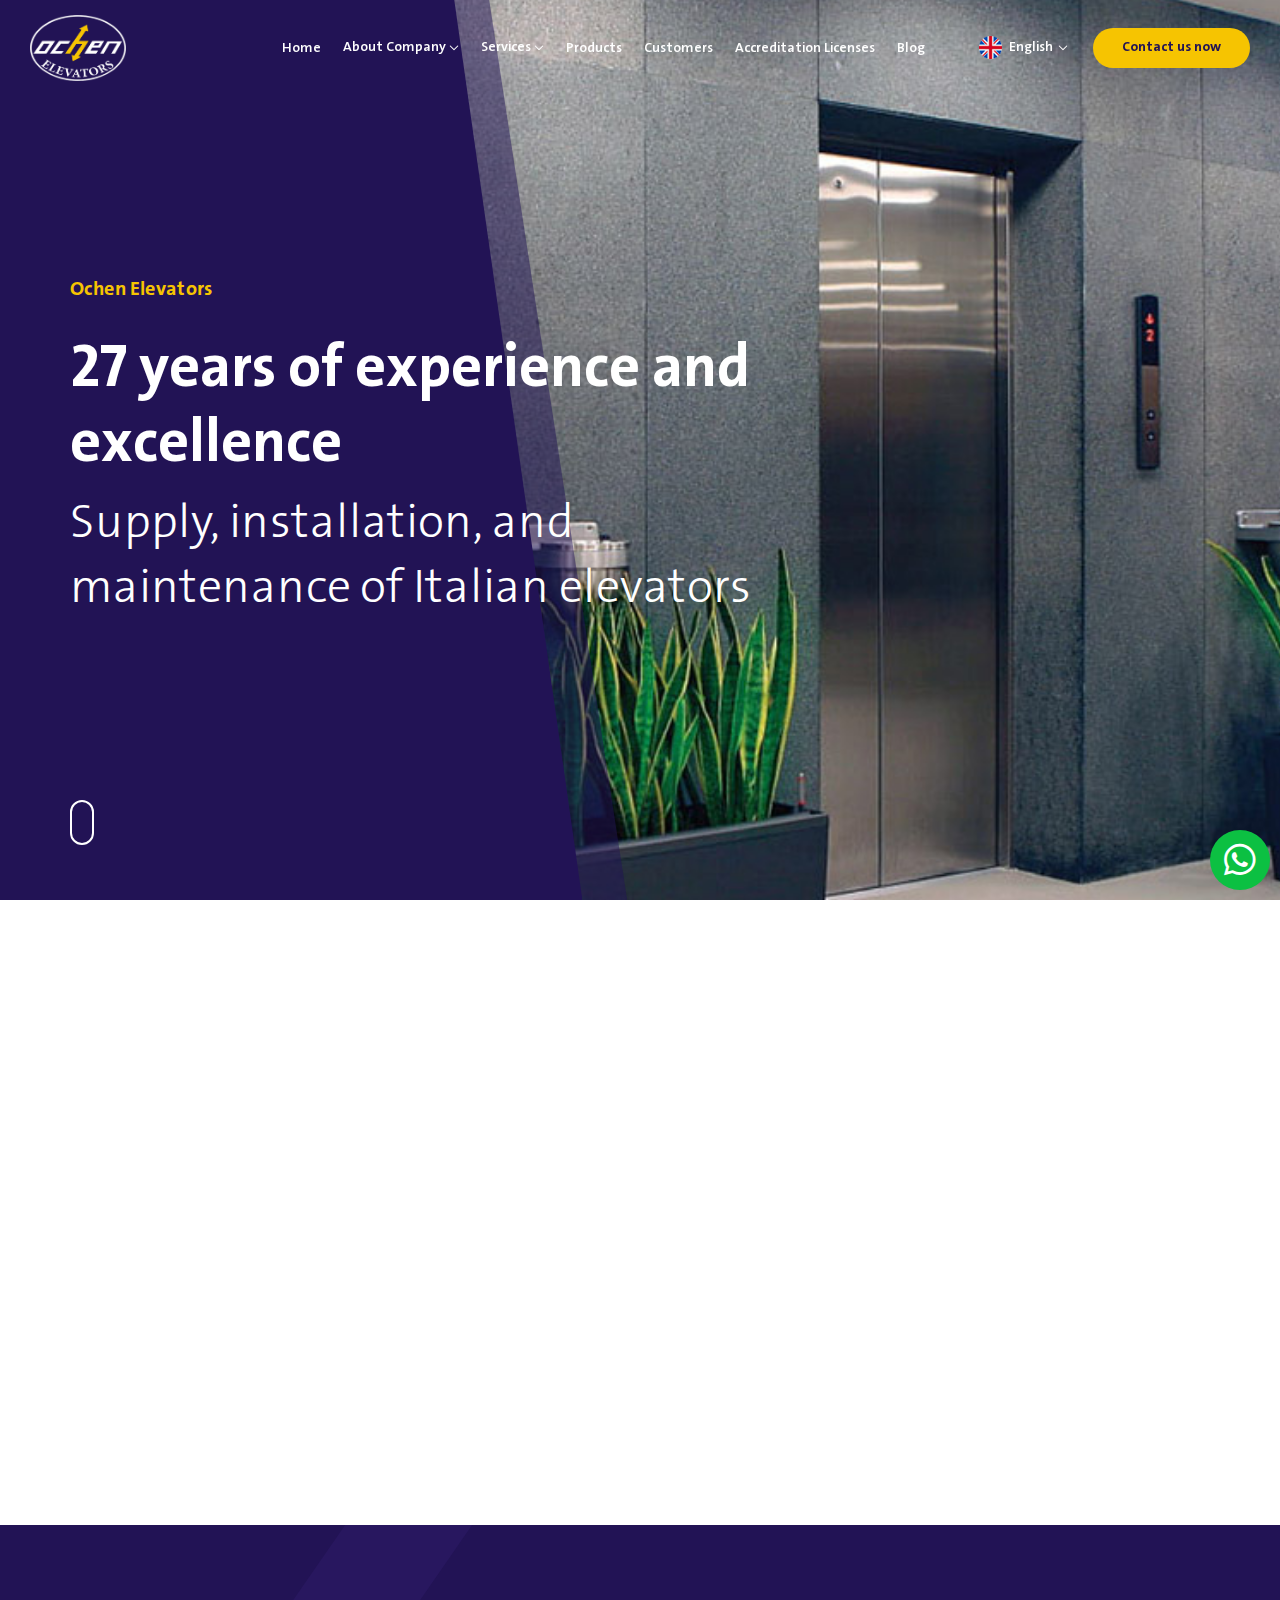
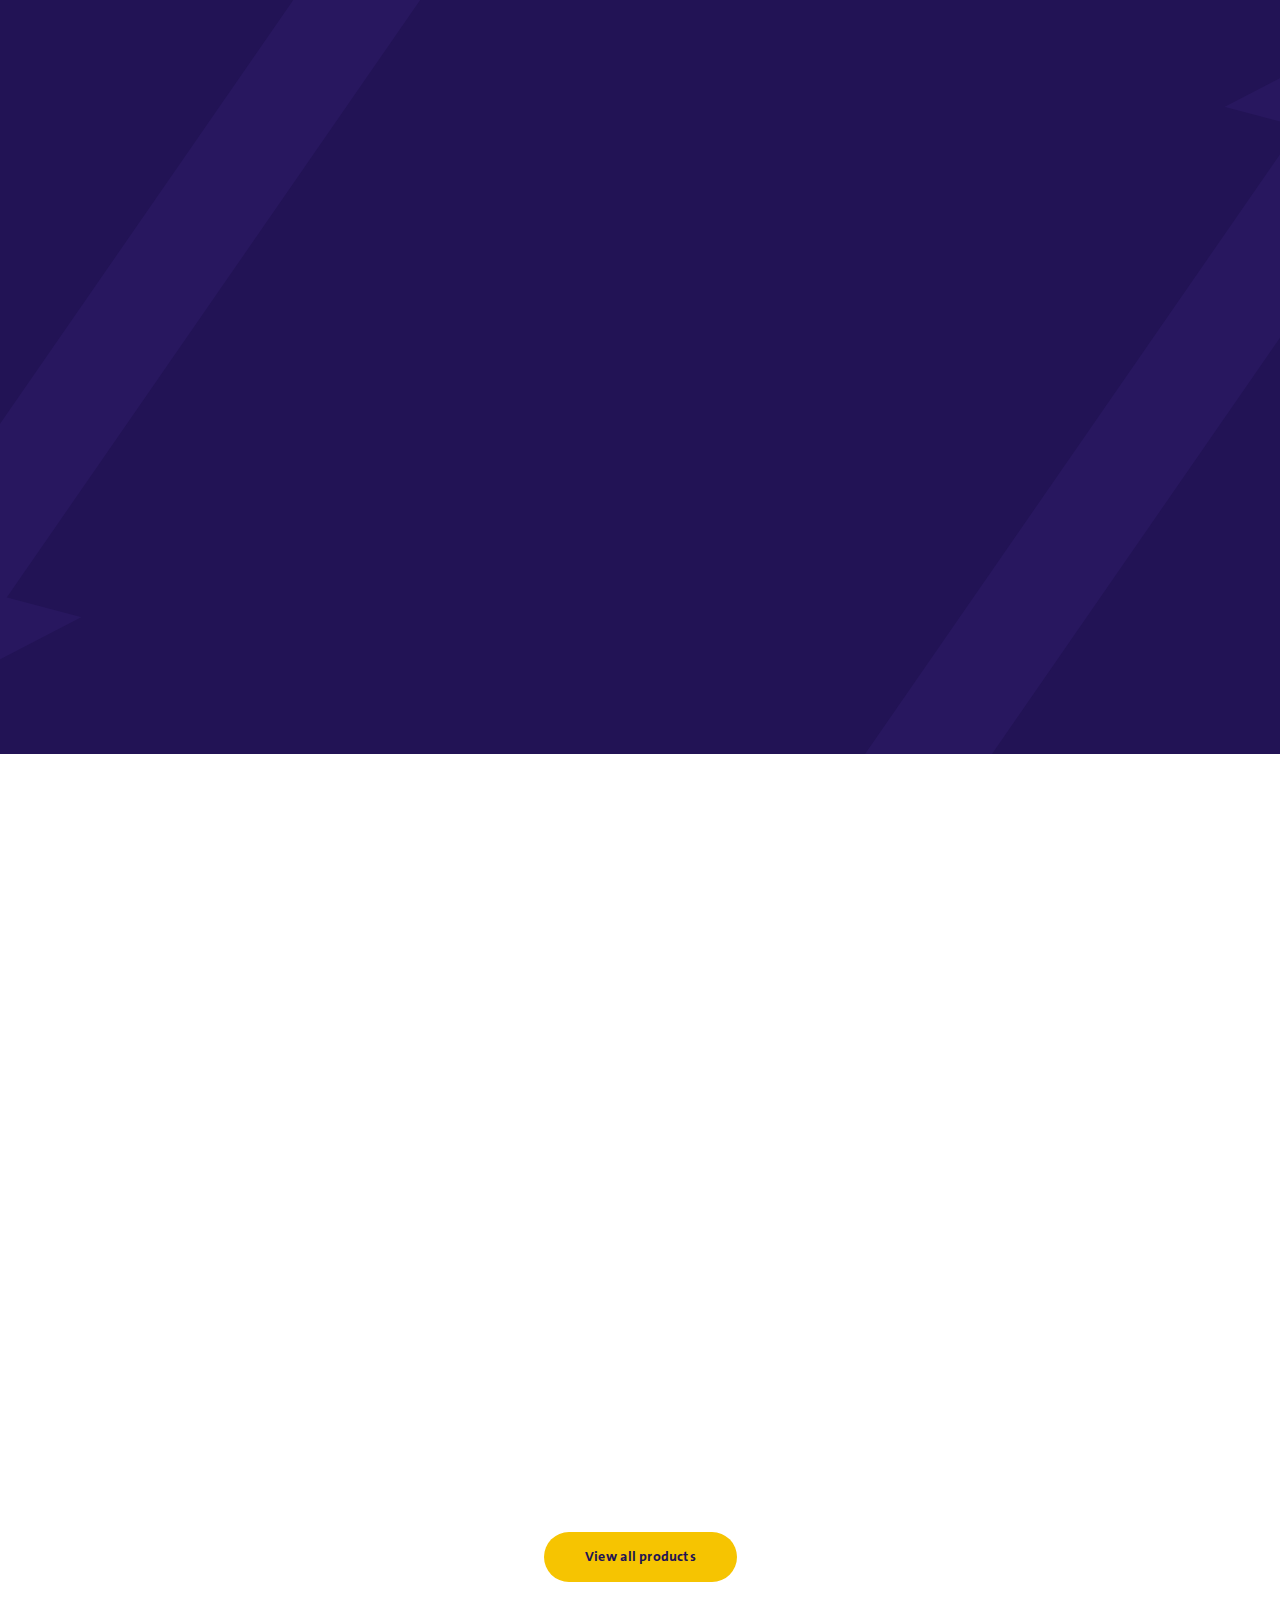
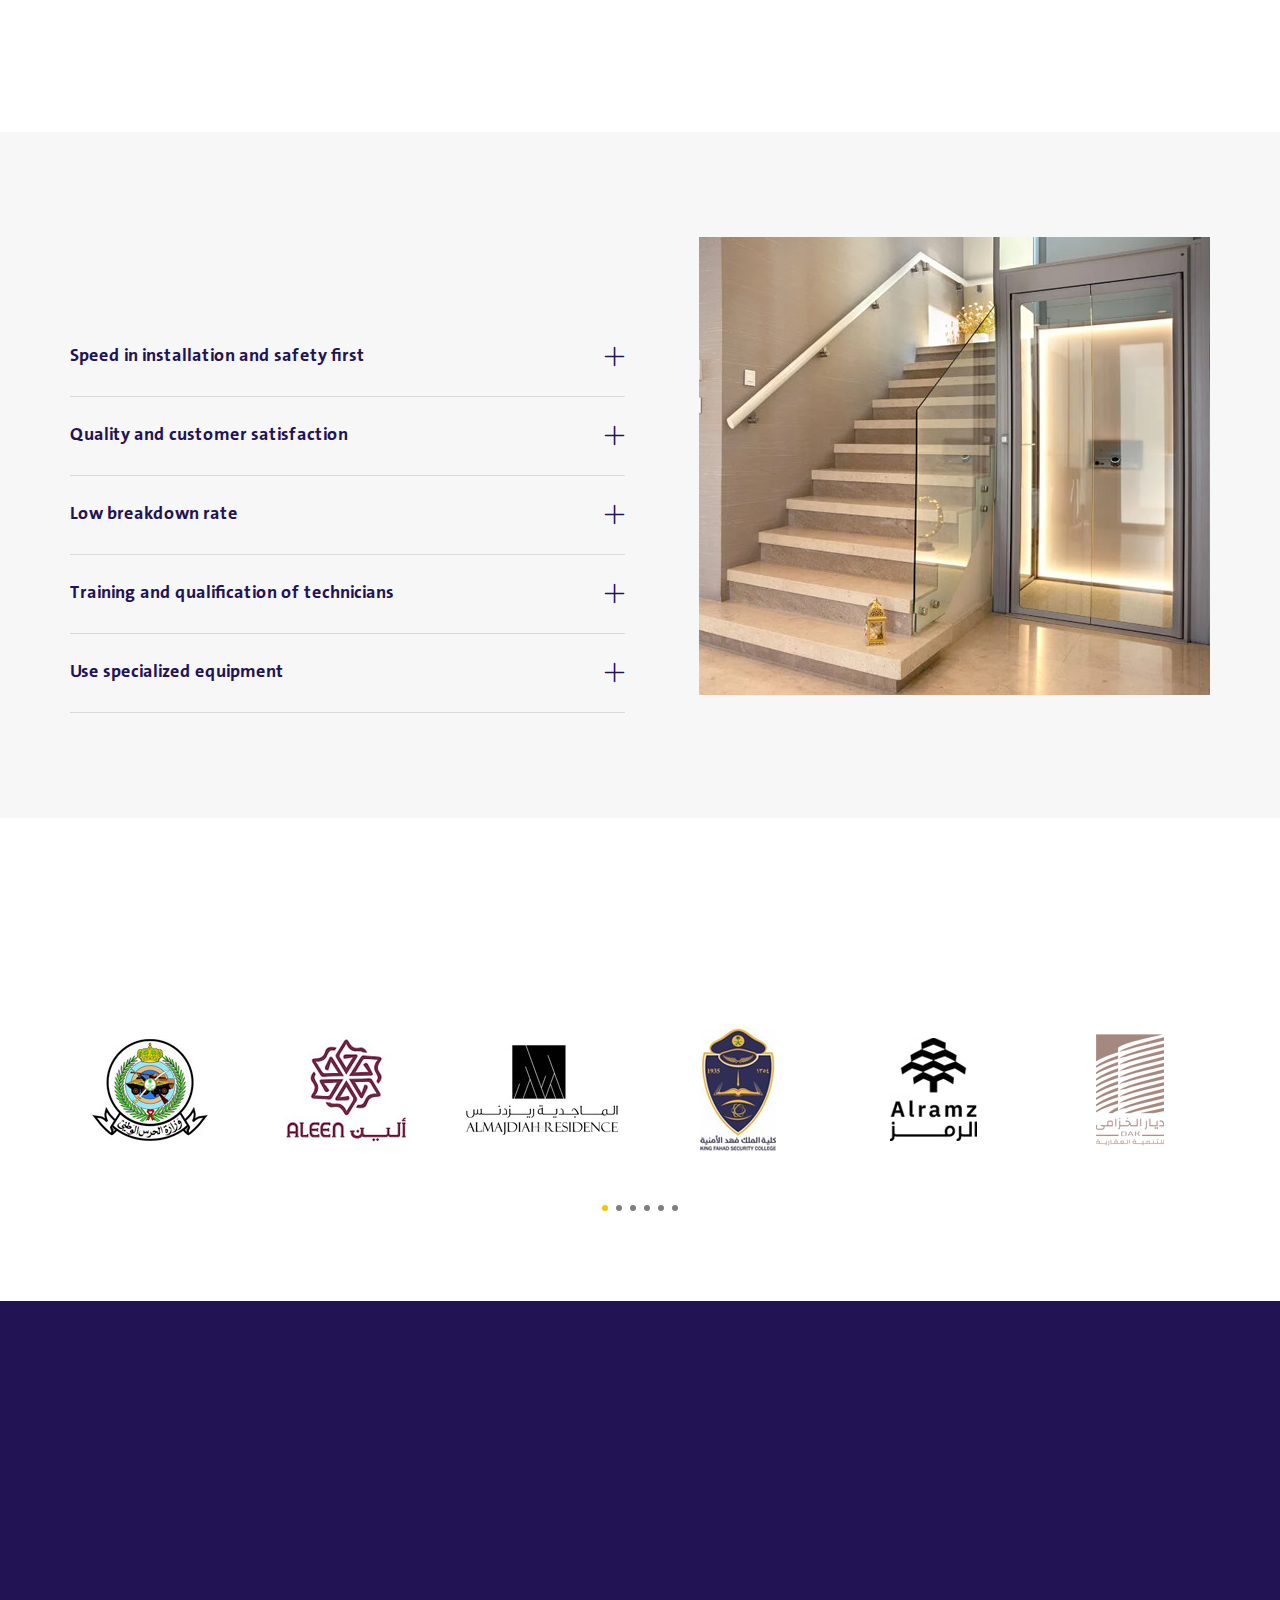
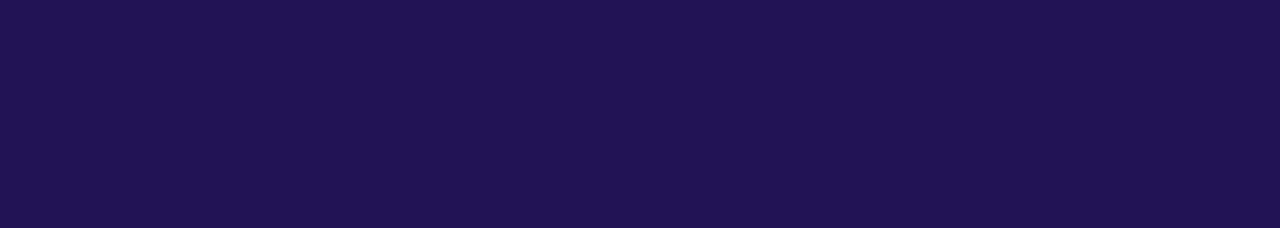
==== en.html @ ff2b9238 "first commit" ====
<!DOCTYPE html>
<html lang="en" dir="ltr">

<head>
    <meta charset="UTF-8" />
    <meta http-equiv="X-UA-Compatible" content="IE=edge" />
    <meta name="viewport" content="width=device-width, initial-scale=1.0" />
    <meta name="description" content="">
    <meta name="keywords" content="">
    <link rel="icon" href="images/fav.png" type="image/webp" />

    <link rel="stylesheet" href="style/swiper-bundle.min.css">
    <link rel="stylesheet" href="style/all.min.css">
    <link rel="stylesheet" href="style/bootstrap.min.css">
    <link rel="stylesheet" href="style/swiper-bundle.min.css">
    <link rel="stylesheet" href="style/sal.css">
    <link rel="stylesheet" href="style/main.css" />
    <title> Ochen Elevators</title>
</head>

<body>



    <!-- preloader -->
    <div class="preloader-container">
        <div class="preloader"></div>
    </div>

    <!-- End preloader -->

    <!-- Start header -->
    <header>
        <div class="header-content">
            <a href="index.html" class="logo">
                <img src="images/ochen-logo-dark.png" class="logo-dark" alt="logo">
                <img src="images/ochen-logo-light.png" class="logo-light" alt="logo">
            </a>
            <nav class="navigation">
                <div class="mob-upper-nav">
                    <div class="lang">
                        <div class="img-text">
                            <img src="images/en.png" alt="">
                            <span class="lang-type">English</span>
                        </div>
                        <div class="lang-details ">
                            <ul class="ul-es">
                                <li><a href="index.html">العربية</a></li>
                                <li><a href="en.html">english</a></li>
                            </ul>
                        </div>
                    </div>
                    <button class="close-nav-btn">
                        <i class="fa-regular fa-xmark close-icon"></i>
                    </button>


                </div>

                <ul class="list-unstyled big-menu">
                    <li><a href="index.html">Home</a></li>
                    <li class="menu-item-has-children">
                        <a href="#" class="item-anchor">
                            About Company
                        </a>
                        <ul class="sub-menu">
                            <li>
                                <a href="#"> About us </a>
                            </li>
                            <li>
                                <a href="#">   vision </a>
                            </li>
                            <li>
                                <a href="#">  message </a>
                            </li>
                            <li>
                                <a href="#">  priority </a>
                            </li>
                            <li>
                                <a href="#">  products </a>
                            </li>
                            <li>
                                <a href="#">  clients </a>
                            </li>
                            <li>
                                <a href="#"> Accreditation licenses</a>
                            </li>
                            <li>
                                <a href="#">Contact us</a>
                            </li>
                        </ul>
                    </li>
                    <li class="menu-item-has-children">
                        <a href="#" class="item-anchor">
                            services
                        </a>
                        <ul class="sub-menu">
                            <li>
                                <a href="#">Elevator installation</a>
                            </li>
                            <li>
                                <a href="#">Elevator maintenance</a>
                            </li>
                            <li>
                                <a href="#">Rehabilitation of old elevators</a>
                            </li>
                            <li>
                                <a href="#">Installation of parking lifts</a>
                            </li>
                            <li>
                                <a href="#">Installing a food elevator</a>
                            </li>
                            <li>
                                <a href="#">Elevator installation for disabled access</a>
                            </li>
                            <li>
                                <a href="#">Freight elevator installation</a>
                            </li>
                            <li>
                                <a href="#">Providing elevator spare parts</a>
                            </li>
                            <li>
                                <a href="#">VVVF damper device</a>
                            </li>
                            <li>
                                <a href="#">Emergency device (battery)</a>
                            </li>
                        </ul>
                    </li>
                    <li><a href="#"> Products</a></li>
                    <li><a href="#"> customers</a></li>
                    <li><a href="#">Accreditation licenses</a></li>
                    <li><a href="#">Blog</a></li>
                </ul>
            </nav>

            <div class="contact-lang-holder">
                <div class="lang">
                    <div class="img-text">
                        <img src="images/en.png" alt="">
                        <span class="lang-type">English</span>
                    </div>
                    <div class="lang-details ">
                        <ul class="ul-es">
                            <li><a href="index.html">العربية</a></li>
                            <li><a href="en.html">English</a></li>
                        </ul>
                    </div>
                </div>
                <button class="contact-btn mybtn">
                    Contact us now
                </button>
            </div>
            <button class="open-nav-btn">
                <i class="fa-regular fa-bars bars-icon"></i>
            </button>

        </div>
    </header>
    <!-- End of header -->


    <!-- Start mainBanner -->
    <main class="mainBanner">
        <div class="mainBanner-parent">
            <div class="overlay-solid"></div>
            <div class="overlay-gradient"></div>
            <img class="mainbanner-img" src="images/main-banner.jpg" alt="">

            <div class="container">
                <a href="#about-sec" class="scroll-btn">
                    <span></span>
                </a>
                <div class="banner-desc">
                    <h3 class="sub-title" data-sal="slide-up" data-sal-delay="200" data-sal-duration="500"
                        data-sal-easing="ease-out-back">Ochen Elevators </h3>
                    <h1 class="main-title" data-sal="slide-up" data-sal-delay="200" data-sal-duration="500"
                        data-sal-easing="ease-out-back">27 years of experience and excellence</h1>
                    <h3 class="desc-title" data-sal="slide-up" data-sal-delay="250" data-sal-duration="500"
                        data-sal-easing="ease-out-back">Supply, installation, and maintenance of Italian elevators</h3>
                </div>
            </div>
        </div>
    </main>
    <!-- End  mainBanner -->


    <!-- Start About  -->
    <section class="about " id="about-sec">
        <div class="container">
            <div class="about-parent">
                <div class="content">
                    <div class="about-item">
                        <h2 class="about-title" data-sal="slide-up" data-sal-delay="100" data-sal-duration="500"
                            data-sal-easing="ease-out-back">
                            Ochen Elevators Company
                        </h2>
                        <p class="about-desc" data-sal="slide-up" data-sal-delay="150" data-sal-duration="500"
                            data-sal-easing="ease-out-back">Ochen Elevators was established in 1997 and has since risen to become one of the leading companies in the installation
                            and maintenance of elevators and escalators in Saudi Arabia. Our company boasts over 27 years of experience and
                            excellence in the supply, installation, and maintenance of high-quality Italian-made elevators for various uses in both
                            the public and private sectors. </p>
                        <div class="btns-holder" data-sal="slide-up" data-sal-delay="150" data-sal-duration="500"
                            data-sal-easing="ease-out-back">
                            <a href="#" class="mybtn download-btn">Download  profile </a>
                            <a href="#" class="mybtn request-btn">Request an offer now</a>
                        </div>

                    </div>
                </div>
                <div class="img-parent">
                    <div class="img-holder" data-sal="slide-up" data-sal-delay="100" data-sal-duration="500"
                        data-sal-easing="ease-out-back">
                        <img src="images/about/01.png" alt="">
                    </div>
                </div>
            </div>
        </div>
    </section>
    <!-- End About  -->

    <!-- Start Services -->
    <section class="services general-sec" id="myservices">
        <img class="arrow-top" src="images/arrow.png" alt="">
        <img class="arrow-bottom" src="images/arrow.png" alt="">
        <div class="container">
            <h3 class="sub-title" data-sal="slide-up" data-sal-delay="100" data-sal-duration="500"
                data-sal-easing="ease-out-back">
                services
            </h3>
            <h4 class="main-title" data-sal="slide-up" data-sal-delay="100" data-sal-duration="500"
                data-sal-easing="ease-out-back">
            We provide a full range of elevator and escalator installation and maintenance services.
            </h4>
            <div class="mySwiper-parent" data-sal="slide-up" data-sal-delay="150" data-sal-duration="500"
                data-sal-easing="ease-out-back">
                <div class="swiper">
                    <div class="swiper-wrapper">
                        <div class="swiper-slide">
                            <div class="item">
                                <a href="#" class="item-img-holder">
                                    <img src="images/services/01.jpg" alt="">
                                </a>
                                <a href="#" class="item-name">
                                    Elevator installation.
                                </a>
                            </div>
                        </div>
                        <div class="swiper-slide">
                            <div class="item">
                                <a href="#" class="item-img-holder">
                                    <img src="images/services/02.jpg" alt="">
                                </a>
                                <a href="#" class="item-name">
                                Elevator maintenance
                                </a>
                            </div>
                        </div>
                        <div class="swiper-slide">
                            <div class="item">
                                <a href="#" class="item-img-holder">
                                    <img src="images/services/03.jpg" alt="">
                                </a>
                                <a href="#" class="item-name">
                                    Refurbishing old elevators.
                                </a>
                            </div>
                        </div>
                    </div>
                </div>
                <div class="swiper-pagination"></div>
            </div>
        </div>
    </section>
    <!-- End Services -->


    <!-- Start Products -->
    <section class="products general-sec" id="myproducts">
        <div class="container">
            <h3 class="sub-title" data-sal="slide-up" data-sal-delay="100" data-sal-duration="500"
                data-sal-easing="ease-out-back">
                products
            </h3>
            <h4 class="main-title" data-sal="slide-up" data-sal-delay="100" data-sal-duration="500"
                data-sal-easing="ease-out-back">
                Ochen Elevators' products encompass elevator and escalator installation and maintenance.
            </h4>
            <div class="mySwiper-parent" data-sal="slide-up" data-sal-delay="150" data-sal-duration="500"
                data-sal-easing="ease-out-back">
                <div class="swiper">
                    <div class="swiper-wrapper">
                        <div class="swiper-slide">
                            <div class="item">
                                <a href="#" class="item-img-holder">
                                    <img src="images/products/01.jpg" alt="">
                                </a>
                                <a href="#" class="item-name">
                                    Passenger elevators
                                </a>
                            </div>
                        </div>
                        <div class="swiper-slide">
                            <div class="item">
                                <a href="#" class="item-img-holder">
                                    <img src="images/products/02.jpg" alt="">
                                </a>
                                <a href="#" class="item-name">
                                Elevators without a machine room
                                </a>
                            </div>
                        </div>
                        <div class="swiper-slide">
                            <div class="item">
                                <a href="#" class="item-img-holder">
                                    <img src="images/products/03.jpg" alt="">
                                </a>
                                <a href="#" class="item-name">
                                Glass panoramic elevators
                                </a>
                            </div>
                        </div>
                    </div>
                </div>
                <div class="swiper-pagination"></div>
            </div>
            <div class="viewall-holder">
                <a href="#" class="mybtn viewall-anchor">
                    View all products
                </a>
            </div>

        </div>
    </section>
    <!-- End Products -->



    <!-- Start Faq -->
    <section class="faq">
        <div class="container">
            <div class="faq-parent">
                <div class="faq-questions-cont">
                    <h3 class="main-title" data-sal="slide-up" data-sal-delay="100" data-sal-duration="500"
                        data-sal-easing="ease-out-back">
                        Why should you choose us?
                    </h3>
                    <div class="questions-parent">
                        <div class="main-question ">
                            <div class="ques-details">
                                <h3 class="ques-text">Speed in installation and safety first</h3>
                                <i class=" fa-light fa-plus icon "></i>
                            </div>
                            <div class="ques-answer">
                              We always strive to achieve the highest levels of quality and safety to meet the needs and aspirations of our customers.
                            </div>
                        </div>
                        <div class="main-question ">
                            <div class="ques-details">
                                <h3 class="ques-text"> Quality and customer satisfaction</h3>
                                <i class=" fa-light fa-plus icon "></i>
                            </div>
                            <div class="ques-answer">
                              We always strive to achieve the highest levels of quality and safety to meet the needs and aspirations of our customers.
                            </div>
                        </div>
                        <div class="main-question ">
                            <div class="ques-details">
                                <h3 class="ques-text">Low breakdown rate </h3>
                                <i class=" fa-light fa-plus icon "></i>
                            </div>
                            <div class="ques-answer">
                              We always strive to achieve the highest levels of quality and safety to meet the needs and aspirations of our customers.
                            </div>
                        </div>
                        <div class="main-question ">
                            <div class="ques-details">
                                <h3 class="ques-text">Training and qualification of technicians </h3>
                                <i class=" fa-light fa-plus icon "></i>
                            </div>
                            <div class="ques-answer">
                              We always strive to achieve the highest levels of quality and safety to meet the needs and aspirations of our customers.
                            </div>
                        </div>
                        <div class="main-question ">
                            <div class="ques-details">
                                <h3 class="ques-text"> Use specialized equipment</h3>
                                <i class=" fa-light fa-plus icon "></i>
                            </div>
                            <div class="ques-answer">
                              We always strive to achieve the highest levels of quality and safety to meet the needs and aspirations of our customers.
                            </div>
                        </div>

                    </div>
                </div>
                <div class="faq-img-holder">
                    <div class="img-holder">
                        <img src="images/faq/01.jpg" alt="">
                    </div>
                </div>
            </div>
        </div>
    </section>
    <!-- End Faq -->



    <!-- clients -->
    <section class="clients">
        <div class="container">
            <h3 class="main-title" data-sal="slide-up" data-sal-delay="100" data-sal-duration="500"
                data-sal-easing="ease-out-back">  Clients </h3>
            <div class="mySwiper-parent">
                <div class="swiper">
                    <div class="swiper-wrapper">
                        <div class="swiper-slide">
                            <div class="client-item">
                                <img src="images/clients/01.jpg" alt="" />
                            </div>
                        </div>

                        <div class="swiper-slide">
                            <div class="client-item">
                                <img src="images/clients/02.jpg" alt="" />
                            </div>
                        </div>
                        <div class="swiper-slide">
                            <div class="client-item">
                                <img src="images/clients/03.jpg" alt="" />
                            </div>
                        </div>
                        <div class="swiper-slide">
                            <div class="client-item">
                                <img src="images/clients/04.jpg" alt="" />
                            </div>
                        </div>
                        <div class="swiper-slide">
                            <div class="client-item">
                                <img src="images/clients/05.jpg" alt="" />
                            </div>
                        </div>
                        <div class="swiper-slide">
                            <div class="client-item">
                                <img class="client6" src="images/clients/06.jpg" alt="" />
                            </div>
                        </div>

                    </div>
                </div>

                <div class="swiper-pagination"></div>
            </div>

        </div>
    </section>
    <!-- end of clients -->



    <!-- Start footer -->
    <footer class="footer">
        <div class="container">
            <div class="footer-items" data-sal="slide-up" data-sal-duration="500" data-sal-easing="ease-out-back">
                <div class="footer-item img-item">
                    <div class="logo-info">
                        <img src="images/ochen-logo-dark.png" alt="">
                    </div>
                    <div class="footer-social">
                        <a href="#">
                            <i class="fa-brands fa-facebook icon"></i>
                        </a>
                        <a href="#">
                            <i class="fa-brands fa-snapchat icon"></i>
                        </a>
                        <a href="#">
                            <i class="fa-brands fa-instagram icon"></i>
                        </a>
                        <a href="#">
                            <i class="fa-brands fa-x-twitter icon"></i>
                        </a>
                    </div>
                    <div class="copyright upper-copyright">
                        <p class="copyright-text"> Ochen Elevators Company 2024 ©</p>
                        <p class="tasawk-text">
                            Made by
                            <a href="#">
                                <img src="images/tasawk-en-light.png" alt="">
                            </a>
                        </p>
                    </div>
                </div>
                <div class="footer-item">
                    <div class="quick-links">
                        <h4 class="footer-title">Quick links</h4>
                        <ul class="ul-es quick-drop">
                            <li>
                                <a href="#"> About us </a>
                            </li>
                            <li>
                                <a href="#">  vision </a>
                            </li>
                            <li>
                                <a href="#">  message </a>
                            </li>
                            <li>
                                <a href="#">  priority </a>
                            </li>
                            <li>
                                <a href="#">  products </a>
                            </li>
                            <li>
                                <a href="#">  clients </a>
                            </li>
                            <li>
                                <a href="#"> Accreditation licenses</a>
                            </li>
                            <li>
                                <a href="#">Contact us</a>
                            </li>
                        </ul>
                    </div>
                </div>
                <div class="footer-item">
                    <div class="quick-links">
                        <h4 class="footer-title">services</h4>
                        <ul class="ul-es quick-drop">
                            <li>
                                <a href="#">Elevator installation</a>
                            </li>
                            <li>
                                <a href="#">Elevator maintenance</a>
                            </li>
                            <li>
                                <a href="#">Rehabilitation of old elevators</a>
                            </li>
                            <li>
                                <a href="#">Installation of parking lifts</a>
                            </li>
                            <li>
                                <a href="#">Installing a food elevator</a>
                            </li>
                            <li>
                                <a href="#">Elevator installation for disabled access</a>
                            </li>
                            <li>
                                <a href="#">Freight elevator installation</a>
                            </li>
                            <li>
                                <a href="#">Providing elevator spare parts</a>
                            </li>
                            <li>
                                <a href="#">VVVF damper device</a>
                            </li>
                            <li>
                                <a href="#">Emergency device (battery)</a>
                            </li>
                        </ul>
                    </div>
                </div>

                <div class="footer-item newsletter-item">
                    <div class="newsletter">
                        <h4 class="footer-title">Newsletter</h4>
                        <div class="nested quick-drop">
                            <p class="newsletter-text">Register for our newsletter to receive new services and products</p>
                            <div class="message">
                                <input type="text" placeholder="Enter your email ">
                                <button class="send">
                                    subscription
                                </button>
                            </div>
                        </div>
                    </div>
                </div>
            </div>

            <div class="copyright lower-copyright">
                <p class="copyright-text"> Ochen Elevators Company 2024 ©</p>
                <p class="tasawk-text">
                    Made by
                    <a href="#">
                        <img src="images/tasawk-en-light.png" alt="">
                    </a>
                </p>
            </div>
        </div>
    </footer>
    <!-- End  footer -->


    <!-- Start totop-whatsapp-holde -->
    <div class="totop-whatsapp-holder">
        <button class="toTop">
            <i class="fa-regular fa-arrow-up toTop-icon"></i>
        </button>
        <a href="https://api.whatsapp.com/send?phone=15551234567" class="fixed-whatsapp es_ancor_btn">
            <i class="fa-brands  fa-whatsapp icon"></i>
        </a>
    </div>
    <!-- End totop-whatsapp-holde -->



    <script src="js/jquery-3.7.0.min.js"></script>
    <script src="js/swiper-bundle.min.js"></script>
    <script src="js/bootstrap.bundle.min.js"></script>
    <script src="js/sal.js"></script>
    <script src="js/main.js"></script>

</body>


</html>
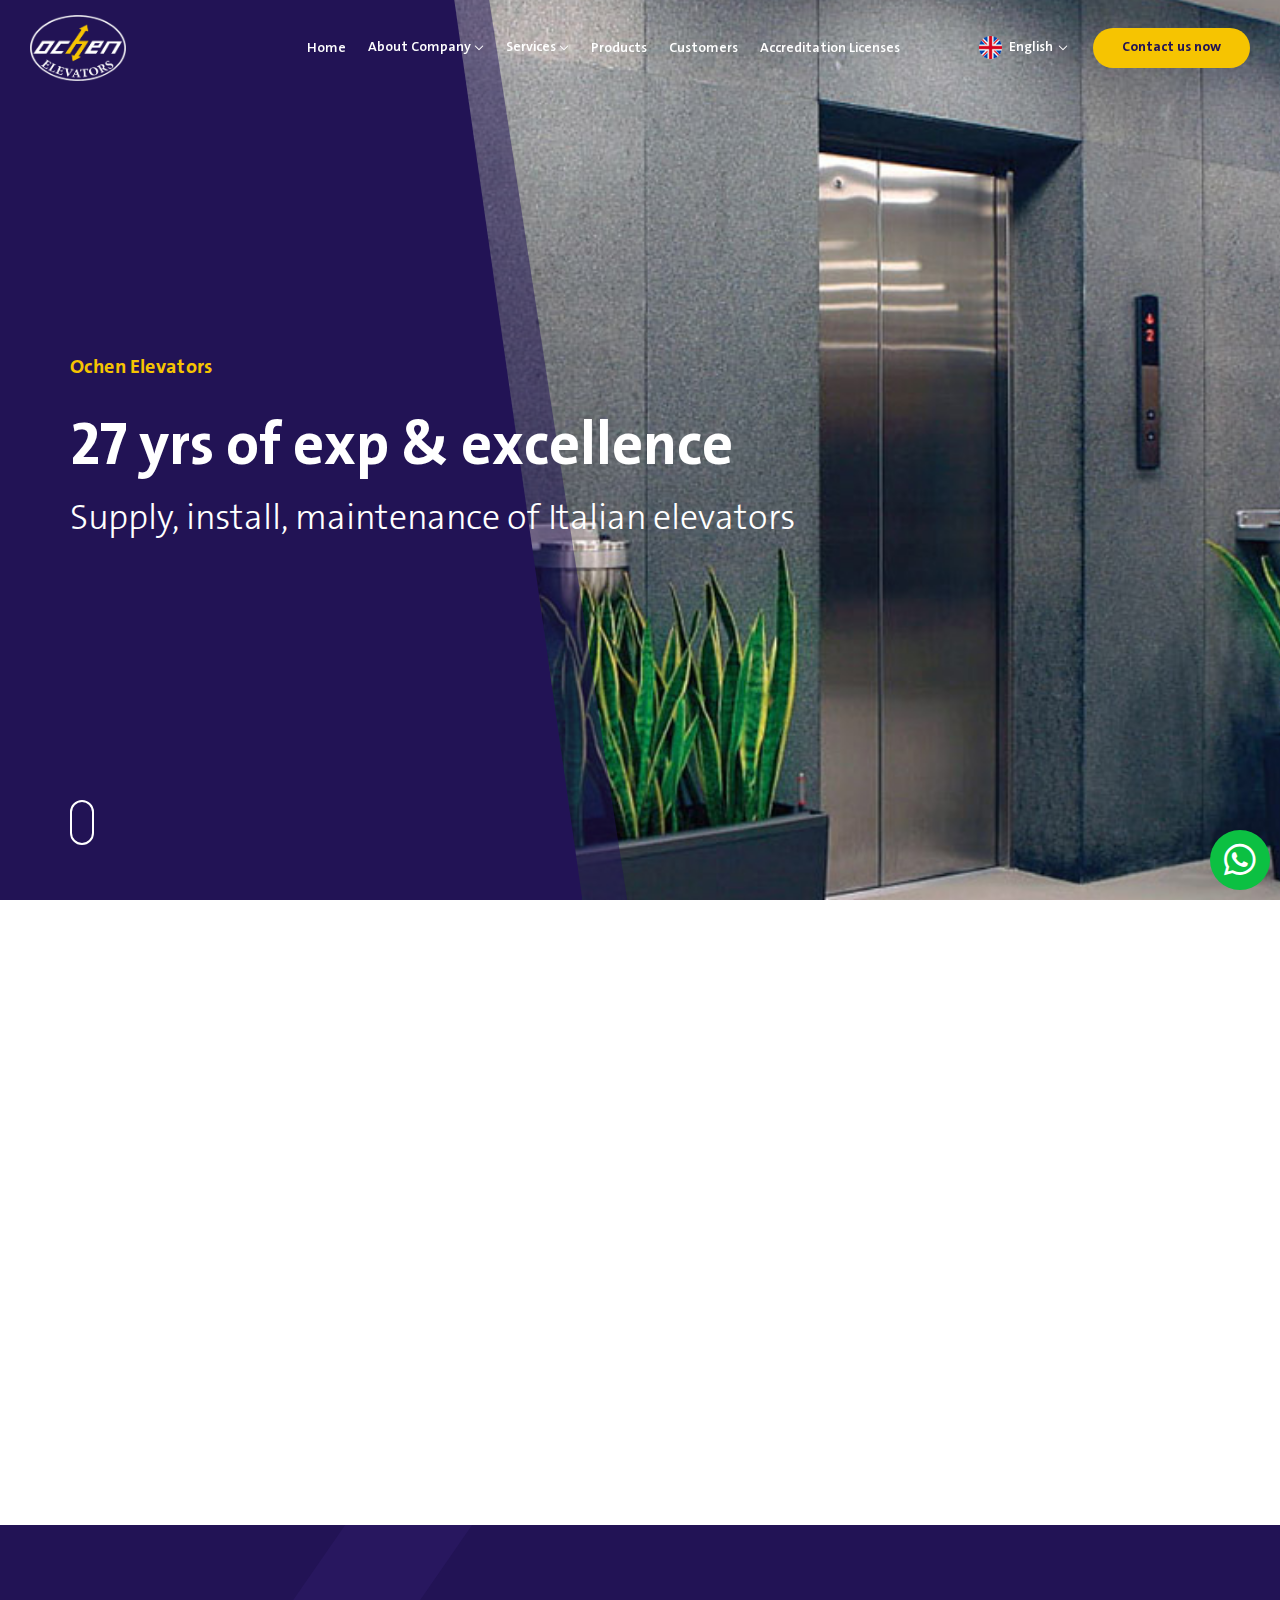
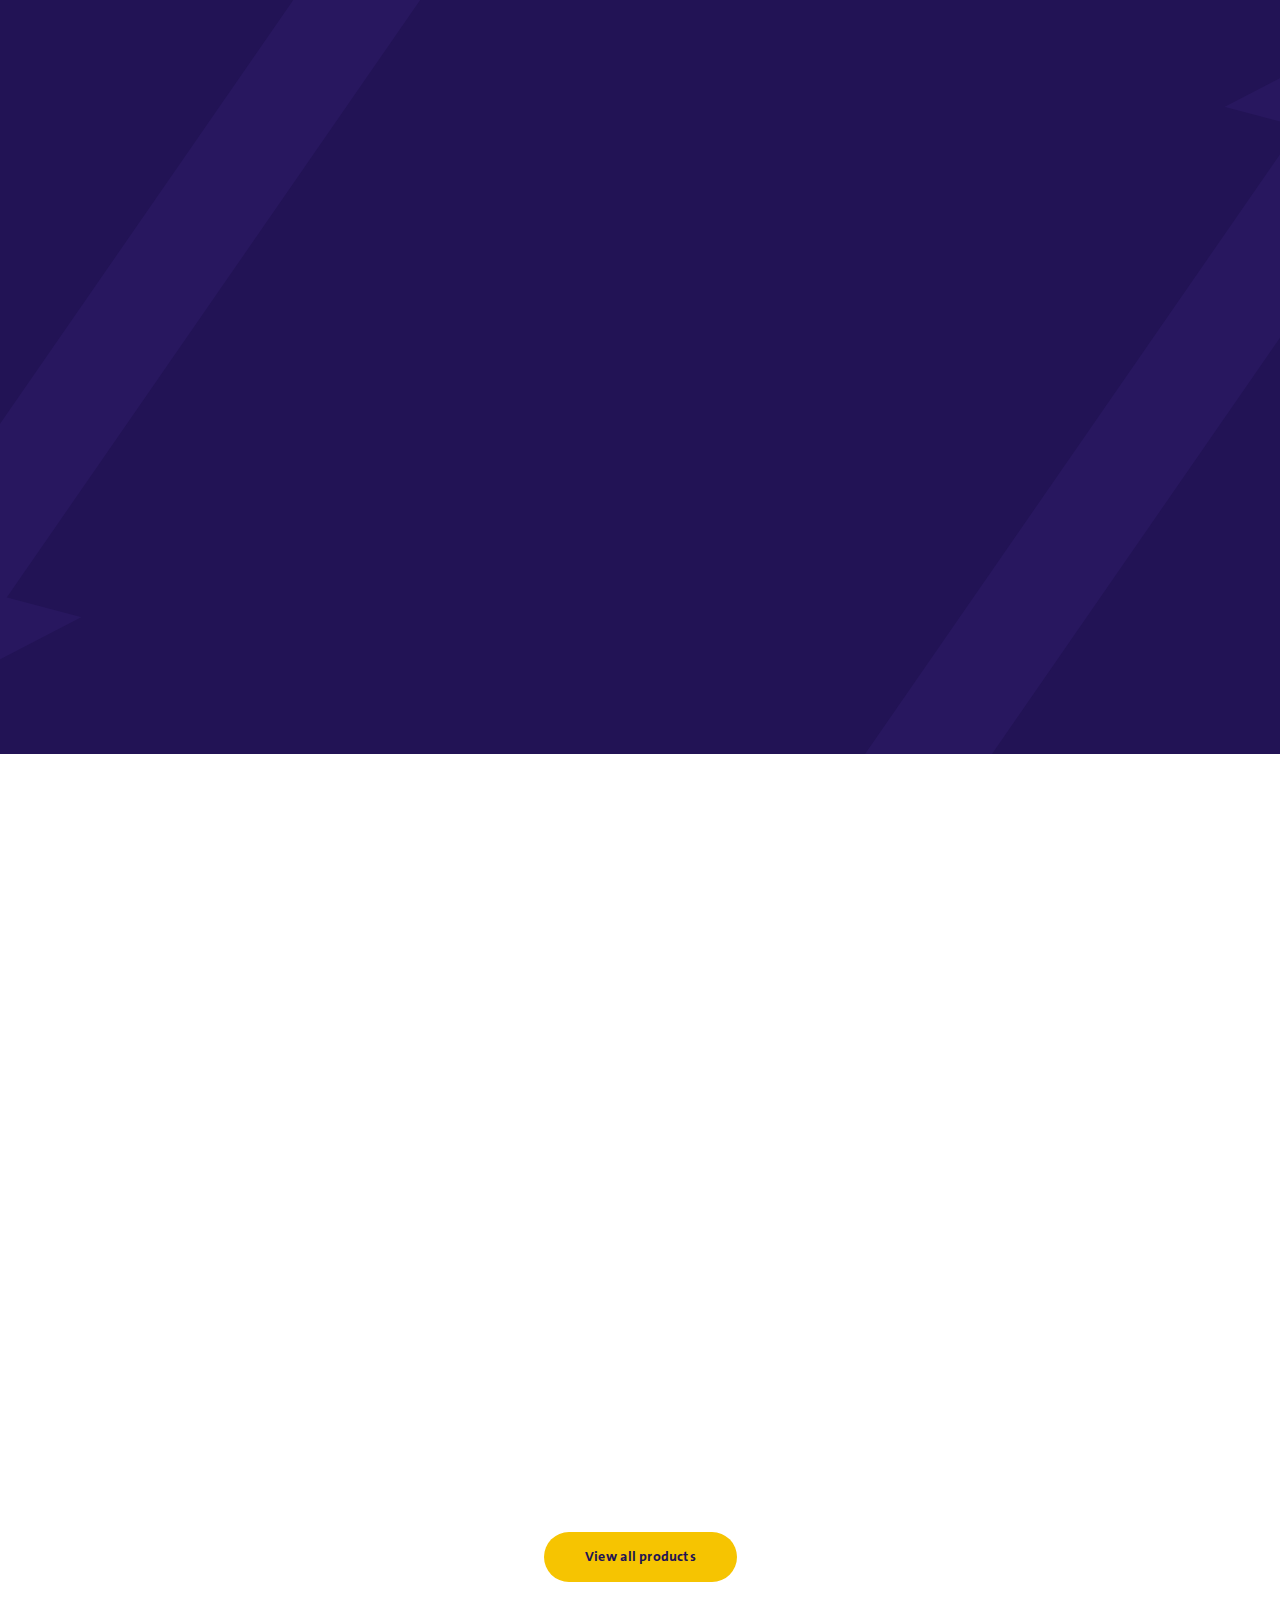
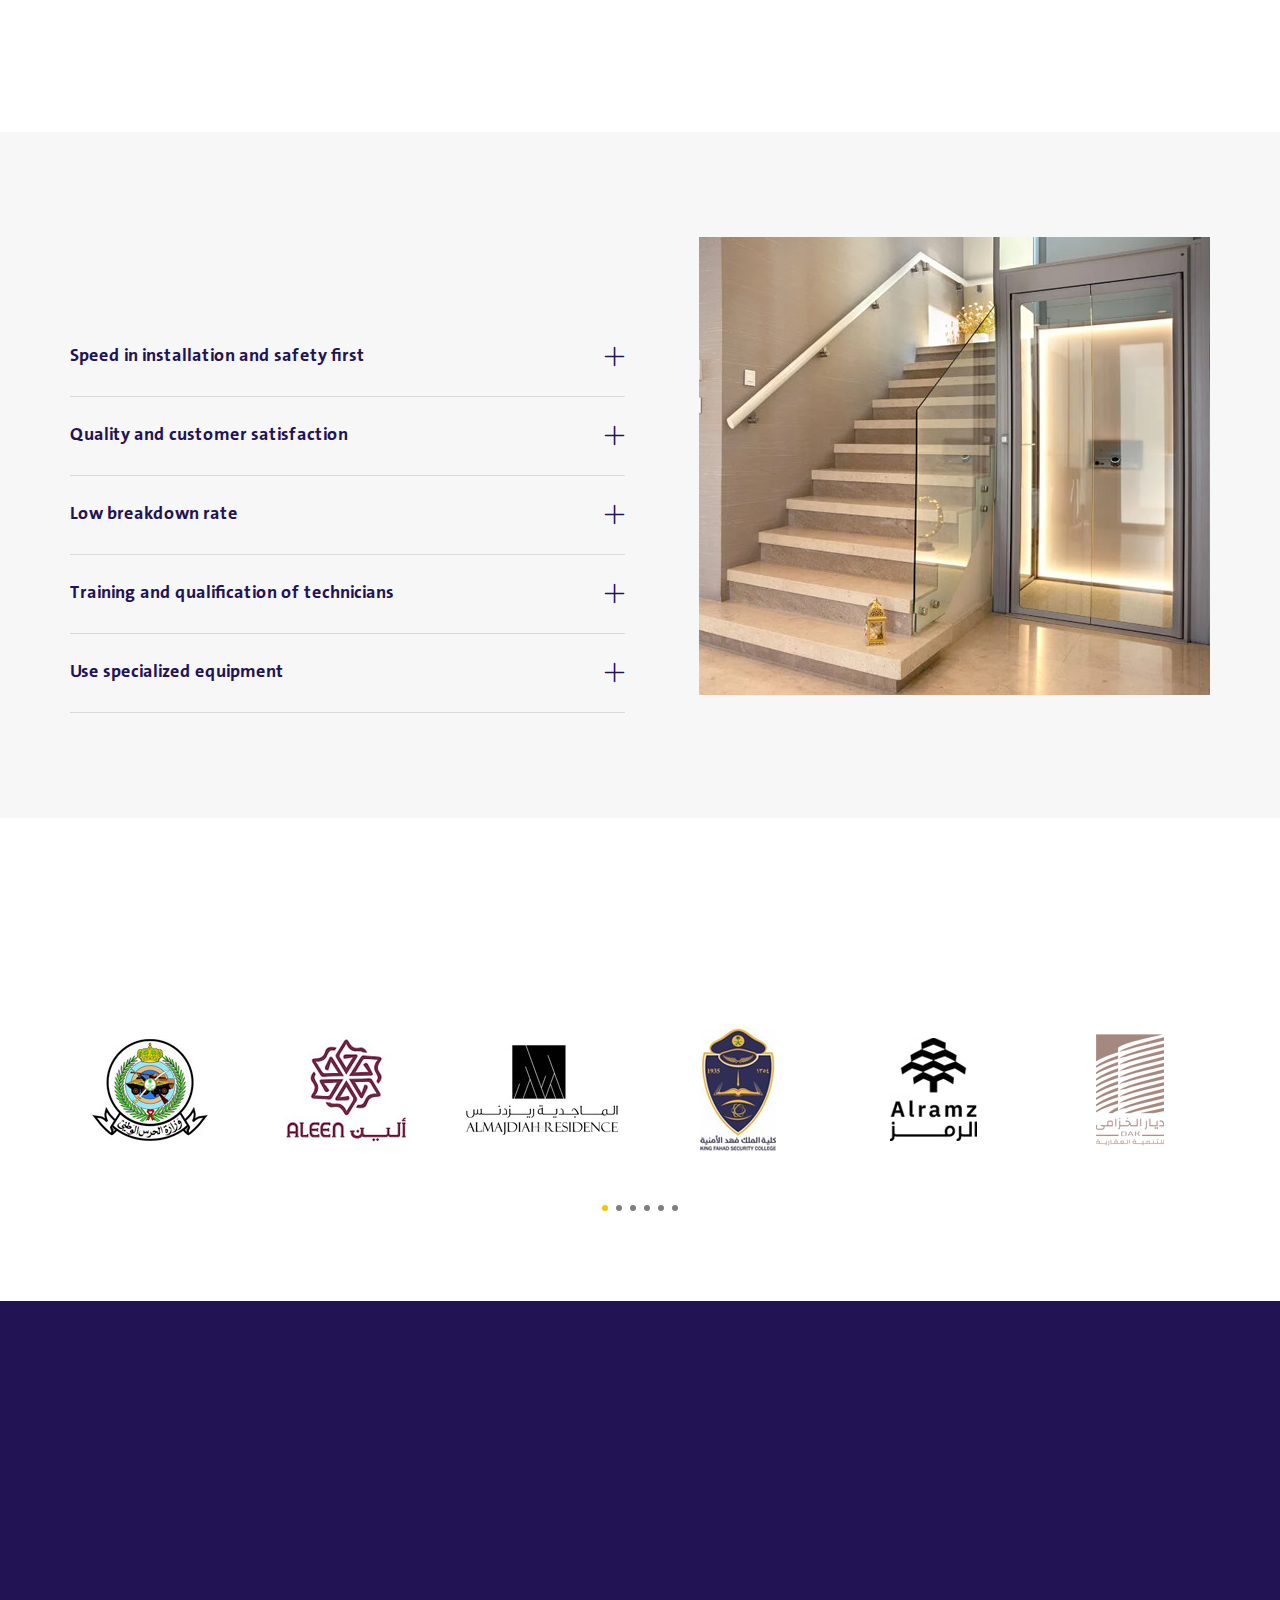
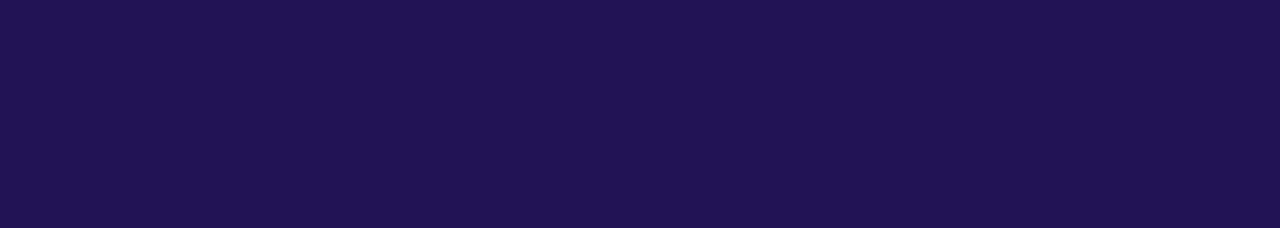
==== commit 47621cd2: "edit" ====
--- a/en.html
+++ b/en.html
@@ -76,18 +76,6 @@
                             <li>
                                 <a href="#">  priority </a>
                             </li>
-                            <li>
-                                <a href="#">  products </a>
-                            </li>
-                            <li>
-                                <a href="#">  clients </a>
-                            </li>
-                            <li>
-                                <a href="#"> Accreditation licenses</a>
-                            </li>
-                            <li>
-                                <a href="#">Contact us</a>
-                            </li>
                         </ul>
                     </li>
                     <li class="menu-item-has-children">
@@ -130,7 +118,6 @@
                     <li><a href="#"> Products</a></li>
                     <li><a href="#"> customers</a></li>
                     <li><a href="#">Accreditation licenses</a></li>
-                    <li><a href="#">Blog</a></li>
                 </ul>
             </nav>
 
@@ -175,9 +162,9 @@
                     <h3 class="sub-title" data-sal="slide-up" data-sal-delay="200" data-sal-duration="500"
                         data-sal-easing="ease-out-back">Ochen Elevators </h3>
                     <h1 class="main-title" data-sal="slide-up" data-sal-delay="200" data-sal-duration="500"
-                        data-sal-easing="ease-out-back">27 years of experience and excellence</h1>
+                        data-sal-easing="ease-out-back">27 yrs of exp & excellence</h1>
                     <h3 class="desc-title" data-sal="slide-up" data-sal-delay="250" data-sal-duration="500"
-                        data-sal-easing="ease-out-back">Supply, installation, and maintenance of Italian elevators</h3>
+                        data-sal-easing="ease-out-back">Supply, install, maintenance of Italian elevators</h3>
                 </div>
             </div>
         </div>
@@ -203,7 +190,7 @@
                         <div class="btns-holder" data-sal="slide-up" data-sal-delay="150" data-sal-duration="500"
                             data-sal-easing="ease-out-back">
                             <a href="#" class="mybtn download-btn">Download  profile </a>
-                            <a href="#" class="mybtn request-btn">Request an offer now</a>
+                            <a href="#" class="mybtn request-btn">Get quote now</a>
                         </div>
 
                     </div>
--- a/style/main.css
+++ b/style/main.css
@@ -378,10 +378,15 @@
   display: flex;
   align-items: center;
   justify-content: space-between;
-  width: 1400px;
+  width: 1600px;
   max-width: 100%;
 }
 
+@media screen and (max-width: 1400px) {
+  .header-content {
+    width: 1400px;
+  }
+}
 .logo {
   display: flex;
   justify-content: flex-start;
@@ -1697,6 +1702,12 @@
   -webkit-clip-path: polygon(0% 0, 78% 0, 100% 100%, 0 100%);
           clip-path: polygon(0% 0, 78% 0, 100% 100%, 0 100%);
 }
+html[dir=ltr] .banner-desc .desc-title {
+  font-size: 36px;
+}
+html[dir=ltr] .message input {
+  padding-inline-end: 115px;
+}
 html[dir=ltr] .main-title {
   line-height: 1.35;
 }
@@ -1721,6 +1732,9 @@
   html[dir=ltr] .about .img-holder::after {
     inset-inline-start: 70px;
   }
+  html[dir=ltr] .banner-desc .desc-title {
+    font-size: 25px;
+  }
 }
 
 @media only screen and (max-width: 991px) {
